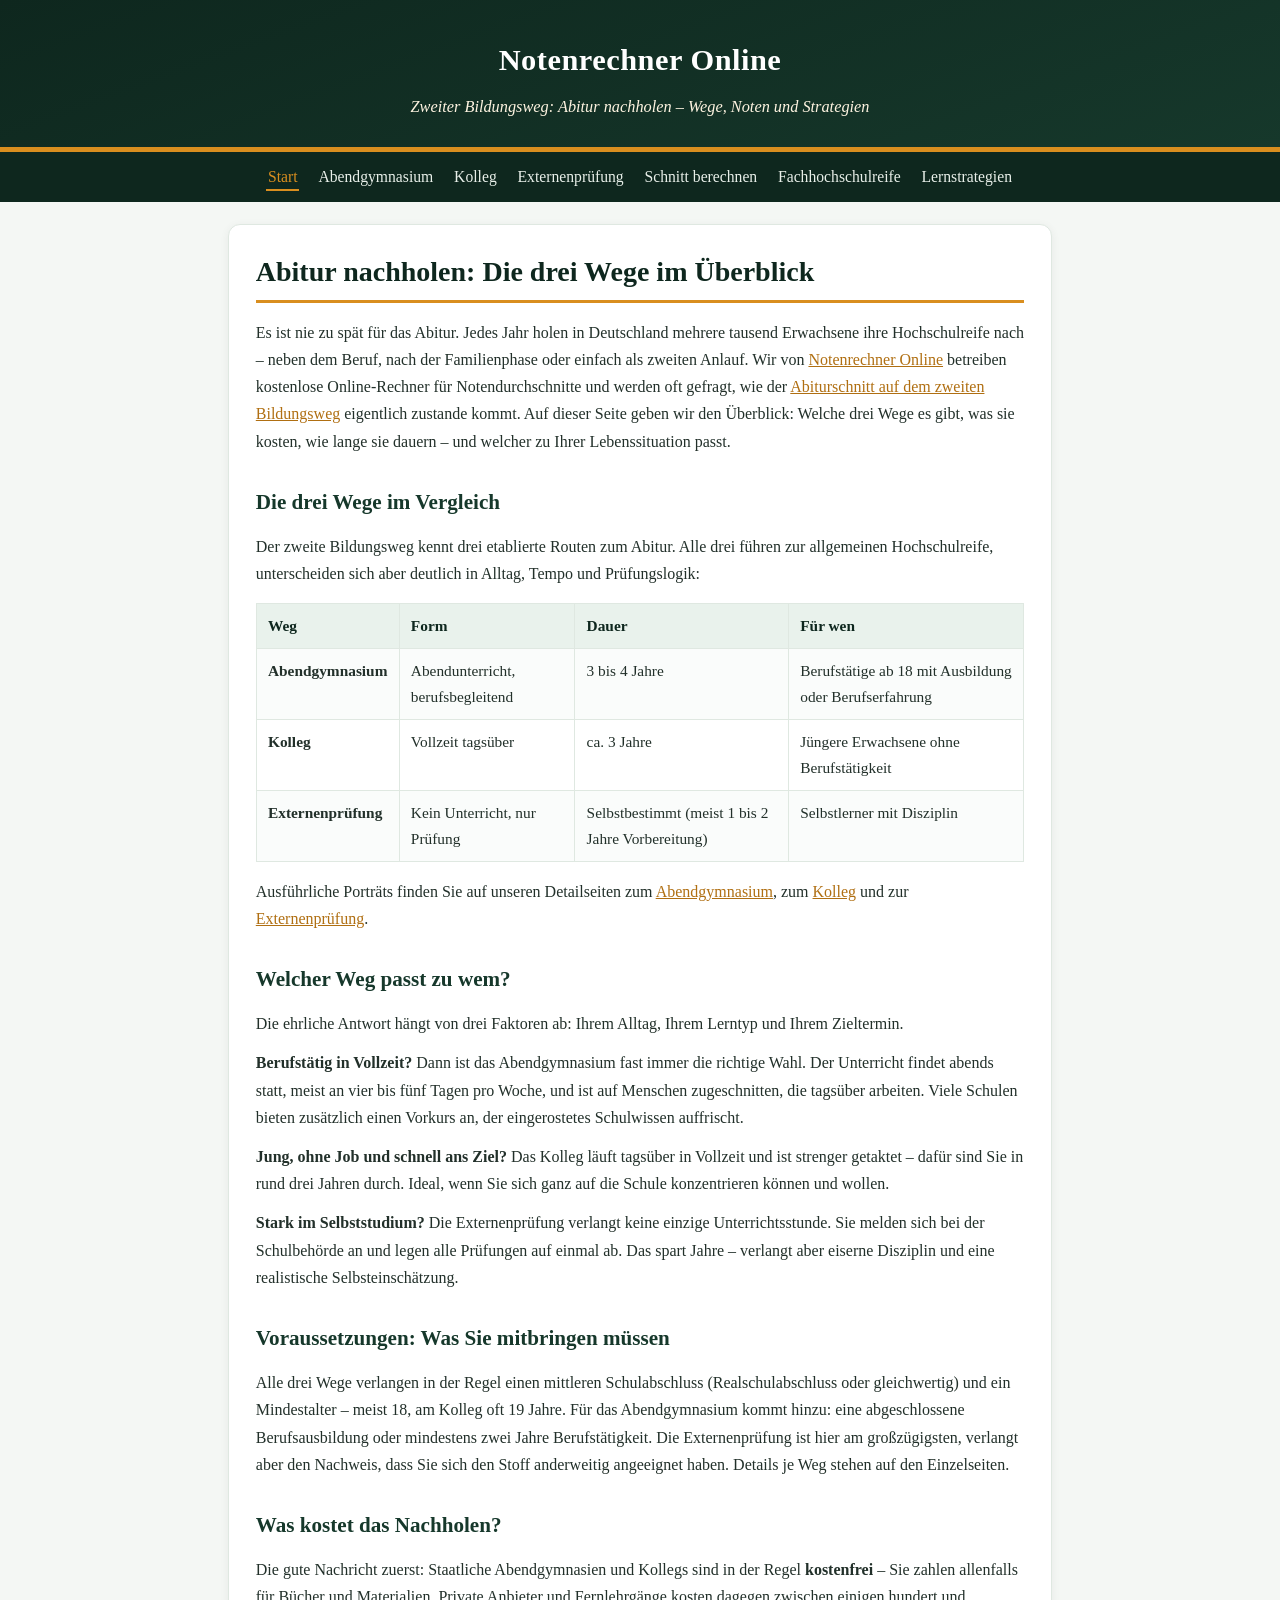
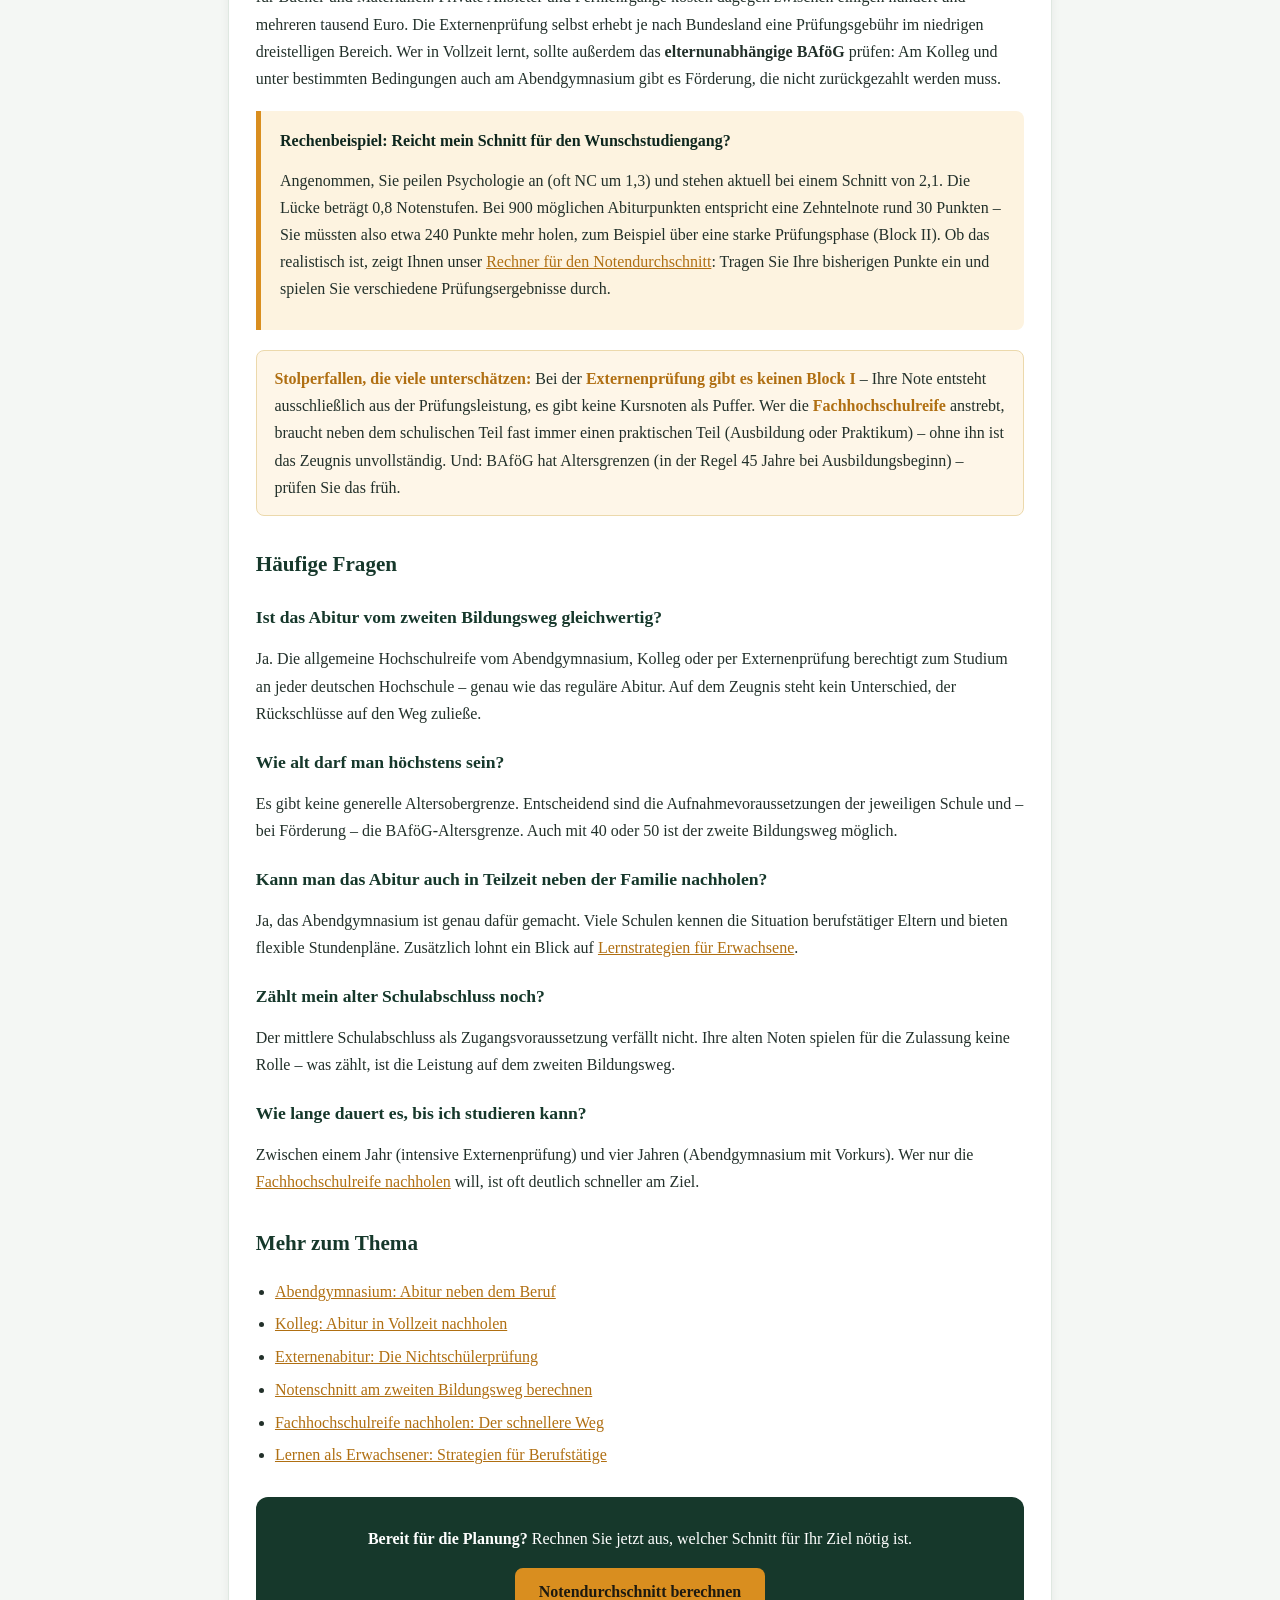
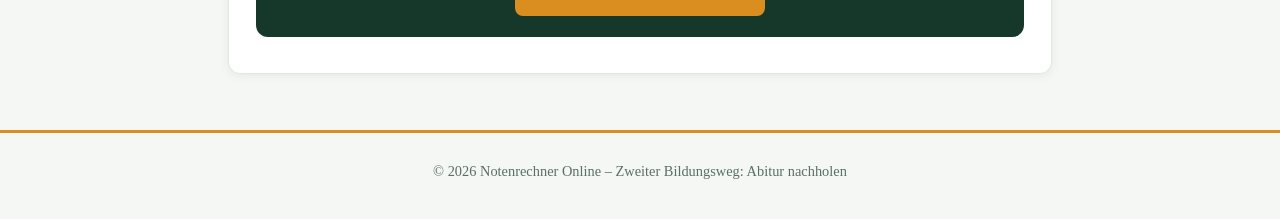
==== index.html @ 5f26ab03 "Add files via upload" ====
<!DOCTYPE html>
<html lang="de">
<head>
<meta charset="UTF-8">
<meta name="viewport" content="width=device-width, initial-scale=1.0">
<title>Abitur nachholen: Die 3 Wege im Überblick | Notenrechner Online</title>
<meta name="description" content="Abitur nachholen am Abendgymnasium, Kolleg oder per Externenprüfung: Wir vergleichen Wege, Dauer, Voraussetzungen und Kosten – und zeigen, wie der Notenschnitt zählt.">
<link rel="stylesheet" href="style.css">
</head>
<body>
<header class="site">
<div class="brand">Notenrechner Online</div>
<div class="tagline">Zweiter Bildungsweg: Abitur nachholen – Wege, Noten und Strategien</div>
</header>
<nav class="top">
<ul>
<li><a href="index.html" class="active">Start</a></li>
<li><a href="abendgymnasium.html">Abendgymnasium</a></li>
<li><a href="kolleg.html">Kolleg</a></li>
<li><a href="externenpruefung.html">Externenprüfung</a></li>
<li><a href="notenschnitt-berechnen.html">Schnitt berechnen</a></li>
<li><a href="fachhochschulreife-nachholen.html">Fachhochschulreife</a></li>
<li><a href="lernen-als-erwachsener.html">Lernstrategien</a></li>
</ul>
</nav>
<main>
<article class="card">
<h1>Abitur nachholen: Die drei Wege im Überblick</h1>
<p>Es ist nie zu spät für das Abitur. Jedes Jahr holen in Deutschland mehrere tausend Erwachsene ihre Hochschulreife nach – neben dem Beruf, nach der Familienphase oder einfach als zweiten Anlauf. Wir von <a href="https://notenrechner-online.de/">Notenrechner Online</a> betreiben kostenlose Online-Rechner für Notendurchschnitte und werden oft gefragt, wie der <a href="https://notenrechner-online.de/abitur-punkte-berechnen/">Abiturschnitt auf dem zweiten Bildungsweg</a> eigentlich zustande kommt. Auf dieser Seite geben wir den Überblick: Welche drei Wege es gibt, was sie kosten, wie lange sie dauern – und welcher zu Ihrer Lebenssituation passt.</p>

<h2>Die drei Wege im Vergleich</h2>
<p>Der zweite Bildungsweg kennt drei etablierte Routen zum Abitur. Alle drei führen zur allgemeinen Hochschulreife, unterscheiden sich aber deutlich in Alltag, Tempo und Prüfungslogik:</p>
<table>
<tr><th>Weg</th><th>Form</th><th>Dauer</th><th>Für wen</th></tr>
<tr><td><strong>Abendgymnasium</strong></td><td>Abendunterricht, berufsbegleitend</td><td>3 bis 4 Jahre</td><td>Berufstätige ab 18 mit Ausbildung oder Berufserfahrung</td></tr>
<tr><td><strong>Kolleg</strong></td><td>Vollzeit tagsüber</td><td>ca. 3 Jahre</td><td>Jüngere Erwachsene ohne Berufstätigkeit</td></tr>
<tr><td><strong>Externenprüfung</strong></td><td>Kein Unterricht, nur Prüfung</td><td>Selbstbestimmt (meist 1 bis 2 Jahre Vorbereitung)</td><td>Selbstlerner mit Disziplin</td></tr>
</table>
<p>Ausführliche Porträts finden Sie auf unseren Detailseiten zum <a href="abendgymnasium.html">Abendgymnasium</a>, zum <a href="kolleg.html">Kolleg</a> und zur <a href="externenpruefung.html">Externenprüfung</a>.</p>

<h2>Welcher Weg passt zu wem?</h2>
<p>Die ehrliche Antwort hängt von drei Faktoren ab: Ihrem Alltag, Ihrem Lerntyp und Ihrem Zieltermin.</p>
<p><strong>Berufstätig in Vollzeit?</strong> Dann ist das Abendgymnasium fast immer die richtige Wahl. Der Unterricht findet abends statt, meist an vier bis fünf Tagen pro Woche, und ist auf Menschen zugeschnitten, die tagsüber arbeiten. Viele Schulen bieten zusätzlich einen Vorkurs an, der eingerostetes Schulwissen auffrischt.</p>
<p><strong>Jung, ohne Job und schnell ans Ziel?</strong> Das Kolleg läuft tagsüber in Vollzeit und ist strenger getaktet – dafür sind Sie in rund drei Jahren durch. Ideal, wenn Sie sich ganz auf die Schule konzentrieren können und wollen.</p>
<p><strong>Stark im Selbststudium?</strong> Die Externenprüfung verlangt keine einzige Unterrichtsstunde. Sie melden sich bei der Schulbehörde an und legen alle Prüfungen auf einmal ab. Das spart Jahre – verlangt aber eiserne Disziplin und eine realistische Selbsteinschätzung.</p>

<h2>Voraussetzungen: Was Sie mitbringen müssen</h2>
<p>Alle drei Wege verlangen in der Regel einen mittleren Schulabschluss (Realschulabschluss oder gleichwertig) und ein Mindestalter – meist 18, am Kolleg oft 19 Jahre. Für das Abendgymnasium kommt hinzu: eine abgeschlossene Berufsausbildung oder mindestens zwei Jahre Berufstätigkeit. Die Externenprüfung ist hier am großzügigsten, verlangt aber den Nachweis, dass Sie sich den Stoff anderweitig angeeignet haben. Details je Weg stehen auf den Einzelseiten.</p>

<h2>Was kostet das Nachholen?</h2>
<p>Die gute Nachricht zuerst: Staatliche Abendgymnasien und Kollegs sind in der Regel <strong>kostenfrei</strong> – Sie zahlen allenfalls für Bücher und Materialien. Private Anbieter und Fernlehrgänge kosten dagegen zwischen einigen hundert und mehreren tausend Euro. Die Externenprüfung selbst erhebt je nach Bundesland eine Prüfungsgebühr im niedrigen dreistelligen Bereich. Wer in Vollzeit lernt, sollte außerdem das <strong>elternunabhängige BAföG</strong> prüfen: Am Kolleg und unter bestimmten Bedingungen auch am Abendgymnasium gibt es Förderung, die nicht zurückgezahlt werden muss.</p>

<div class="example">
<strong class="title">Rechenbeispiel: Reicht mein Schnitt für den Wunschstudiengang?</strong>
<p>Angenommen, Sie peilen Psychologie an (oft NC um 1,3) und stehen aktuell bei einem Schnitt von 2,1. Die Lücke beträgt 0,8 Notenstufen. Bei 900 möglichen Abiturpunkten entspricht eine Zehntelnote rund 30 Punkten – Sie müssten also etwa 240 Punkte mehr holen, zum Beispiel über eine starke Prüfungsphase (Block II). Ob das realistisch ist, zeigt Ihnen unser <a href="https://notenrechner-online.de/notendurchschnitt-berechnen/">Rechner für den Notendurchschnitt</a>: Tragen Sie Ihre bisherigen Punkte ein und spielen Sie verschiedene Prüfungsergebnisse durch.</p>
</div>

<div class="warning">
<strong>Stolperfallen, die viele unterschätzen:</strong> Bei der <strong>Externenprüfung gibt es keinen Block I</strong> – Ihre Note entsteht ausschließlich aus der Prüfungsleistung, es gibt keine Kursnoten als Puffer. Wer die <strong>Fachhochschulreife</strong> anstrebt, braucht neben dem schulischen Teil fast immer einen praktischen Teil (Ausbildung oder Praktikum) – ohne ihn ist das Zeugnis unvollständig. Und: BAföG hat Altersgrenzen (in der Regel 45 Jahre bei Ausbildungsbeginn) – prüfen Sie das früh.
</div>

<h2>Häufige Fragen</h2>
<h3>Ist das Abitur vom zweiten Bildungsweg gleichwertig?</h3>
<p>Ja. Die allgemeine Hochschulreife vom Abendgymnasium, Kolleg oder per Externenprüfung berechtigt zum Studium an jeder deutschen Hochschule – genau wie das reguläre Abitur. Auf dem Zeugnis steht kein Unterschied, der Rückschlüsse auf den Weg zuließe.</p>
<h3>Wie alt darf man höchstens sein?</h3>
<p>Es gibt keine generelle Altersobergrenze. Entscheidend sind die Aufnahmevoraussetzungen der jeweiligen Schule und – bei Förderung – die BAföG-Altersgrenze. Auch mit 40 oder 50 ist der zweite Bildungsweg möglich.</p>
<h3>Kann man das Abitur auch in Teilzeit neben der Familie nachholen?</h3>
<p>Ja, das Abendgymnasium ist genau dafür gemacht. Viele Schulen kennen die Situation berufstätiger Eltern und bieten flexible Stundenpläne. Zusätzlich lohnt ein Blick auf <a href="lernen-als-erwachsener.html">Lernstrategien für Erwachsene</a>.</p>
<h3>Zählt mein alter Schulabschluss noch?</h3>
<p>Der mittlere Schulabschluss als Zugangsvoraussetzung verfällt nicht. Ihre alten Noten spielen für die Zulassung keine Rolle – was zählt, ist die Leistung auf dem zweiten Bildungsweg.</p>
<h3>Wie lange dauert es, bis ich studieren kann?</h3>
<p>Zwischen einem Jahr (intensive Externenprüfung) und vier Jahren (Abendgymnasium mit Vorkurs). Wer nur die <a href="fachhochschulreife-nachholen.html">Fachhochschulreife nachholen</a> will, ist oft deutlich schneller am Ziel.</p>

<div class="more">
<h2>Mehr zum Thema</h2>
<ul>
<li><a href="abendgymnasium.html">Abendgymnasium: Abitur neben dem Beruf</a></li>
<li><a href="kolleg.html">Kolleg: Abitur in Vollzeit nachholen</a></li>
<li><a href="externenpruefung.html">Externenabitur: Die Nichtschülerprüfung</a></li>
<li><a href="notenschnitt-berechnen.html">Notenschnitt am zweiten Bildungsweg berechnen</a></li>
<li><a href="fachhochschulreife-nachholen.html">Fachhochschulreife nachholen: Der schnellere Weg</a></li>
<li><a href="lernen-als-erwachsener.html">Lernen als Erwachsener: Strategien für Berufstätige</a></li>
</ul>
</div>

<div class="cta">
<p><strong>Bereit für die Planung?</strong> Rechnen Sie jetzt aus, welcher Schnitt für Ihr Ziel nötig ist.</p>
<a class="btn" href="https://notenrechner-online.de/notendurchschnitt-berechnen/">Notendurchschnitt berechnen</a>
</div>
</article>
</main>
<footer class="site">© 2026 Notenrechner Online – Zweiter Bildungsweg: Abitur nachholen</footer>
</body>
</html>
---- style.css ----
/* Zweiter Bildungsweg – deep forest green + amber "evening school" theme */
:root {
  --forest: #16382b;
  --forest-dark: #0e271e;
  --forest-light: #e9f2ec;
  --amber: #d98e1f;
  --amber-dark: #b06f12;
  --amber-light: #fdf3e0;
  --ink: #22302a;
  --muted: #5c6f64;
  --card: #ffffff;
  --line: #dfe8e1;
  --radius: 12px;
}
* { box-sizing: border-box; }
body {
  margin: 0;
  font-family: Georgia, "Times New Roman", serif;
  color: var(--ink);
  background: #f4f7f4;
  line-height: 1.7;
}
header.site {
  background: linear-gradient(160deg, var(--forest-dark), var(--forest));
  color: #fff;
  padding: 2.2rem 1.2rem 1.6rem;
  text-align: center;
  border-bottom: 5px solid var(--amber);
}
header.site .brand {
  font-size: 1.9rem;
  letter-spacing: 0.5px;
  font-weight: bold;
}
header.site .brand a { color: #fff; text-decoration: none; }
header.site .tagline {
  margin-top: 0.4rem;
  color: var(--amber-light);
  font-style: italic;
  font-size: 1.02rem;
}
nav.top {
  background: var(--forest-dark);
  padding: 0.2rem 0.6rem;
  position: sticky;
  top: 0;
  z-index: 10;
}
nav.top ul {
  list-style: none;
  margin: 0;
  padding: 0.5rem 0;
  display: flex;
  flex-wrap: wrap;
  gap: 0.2rem 1.1rem;
  justify-content: center;
}
nav.top a {
  color: #e8efe9;
  text-decoration: none;
  font-size: 0.98rem;
  padding: 0.25rem 0.1rem;
  border-bottom: 2px solid transparent;
}
nav.top a:hover { color: var(--amber); }
nav.top a.active { color: var(--amber); border-bottom-color: var(--amber); }
main { max-width: 860px; margin: 0 auto; padding: 1.4rem 1.1rem 2.5rem; }
article.card {
  background: var(--card);
  border: 1px solid var(--line);
  border-radius: var(--radius);
  padding: 1.8rem 1.7rem;
  box-shadow: 0 2px 10px rgba(14, 39, 30, 0.06);
}
h1 {
  color: var(--forest-dark);
  font-size: 1.75rem;
  line-height: 1.3;
  margin: 0 0 1rem;
  padding-bottom: 0.6rem;
  border-bottom: 3px solid var(--amber);
}
h2 {
  color: var(--forest);
  font-size: 1.32rem;
  margin: 1.9rem 0 0.7rem;
}
h3 {
  color: var(--forest);
  font-size: 1.1rem;
  margin: 1.3rem 0 0.5rem;
}
p { margin: 0.75rem 0; }
a { color: var(--amber-dark); }
a:hover { color: var(--forest); }
table {
  width: 100%;
  border-collapse: collapse;
  margin: 1rem 0;
  font-size: 0.96rem;
}
th, td {
  border: 1px solid var(--line);
  padding: 0.55rem 0.7rem;
  text-align: left;
  vertical-align: top;
}
th { background: var(--forest-light); color: var(--forest-dark); }
tr:nth-child(even) td { background: #fafcfb; }
.example {
  background: var(--amber-light);
  border-left: 5px solid var(--amber);
  border-radius: 0 8px 8px 0;
  padding: 1rem 1.2rem;
  margin: 1.2rem 0;
}
.example strong.title { display: block; color: var(--forest-dark); margin-bottom: 0.4rem; }
.warning {
  background: #fef6e8;
  border: 1px solid #ecd9ac;
  border-radius: 8px;
  padding: 0.9rem 1.1rem;
  margin: 1.2rem 0;
}
.warning strong { color: var(--amber-dark); }
.cta {
  background: var(--forest);
  color: #fff;
  border-radius: var(--radius);
  padding: 1.3rem 1.4rem;
  margin: 1.8rem 0 0.5rem;
  text-align: center;
}
.cta p { margin: 0.4rem 0; }
.cta a.btn {
  display: inline-block;
  background: var(--amber);
  color: #1d1a10;
  font-weight: bold;
  text-decoration: none;
  padding: 0.65rem 1.5rem;
  border-radius: 8px;
  margin-top: 0.6rem;
}
.cta a.btn:hover { background: #f0a832; color: #1d1a10; }
.more { margin-top: 1.8rem; }
.more ul { padding-left: 1.2rem; }
.more li { margin: 0.35rem 0; }
footer.site {
  text-align: center;
  color: var(--muted);
  font-size: 0.9rem;
  padding: 1.6rem 1rem 2.2rem;
  border-top: 3px solid var(--amber);
  margin-top: 1rem;
}
@media (max-width: 640px) {
  article.card { padding: 1.2rem 1rem; }
  h1 { font-size: 1.45rem; }
  nav.top ul { gap: 0.2rem 0.8rem; }
}
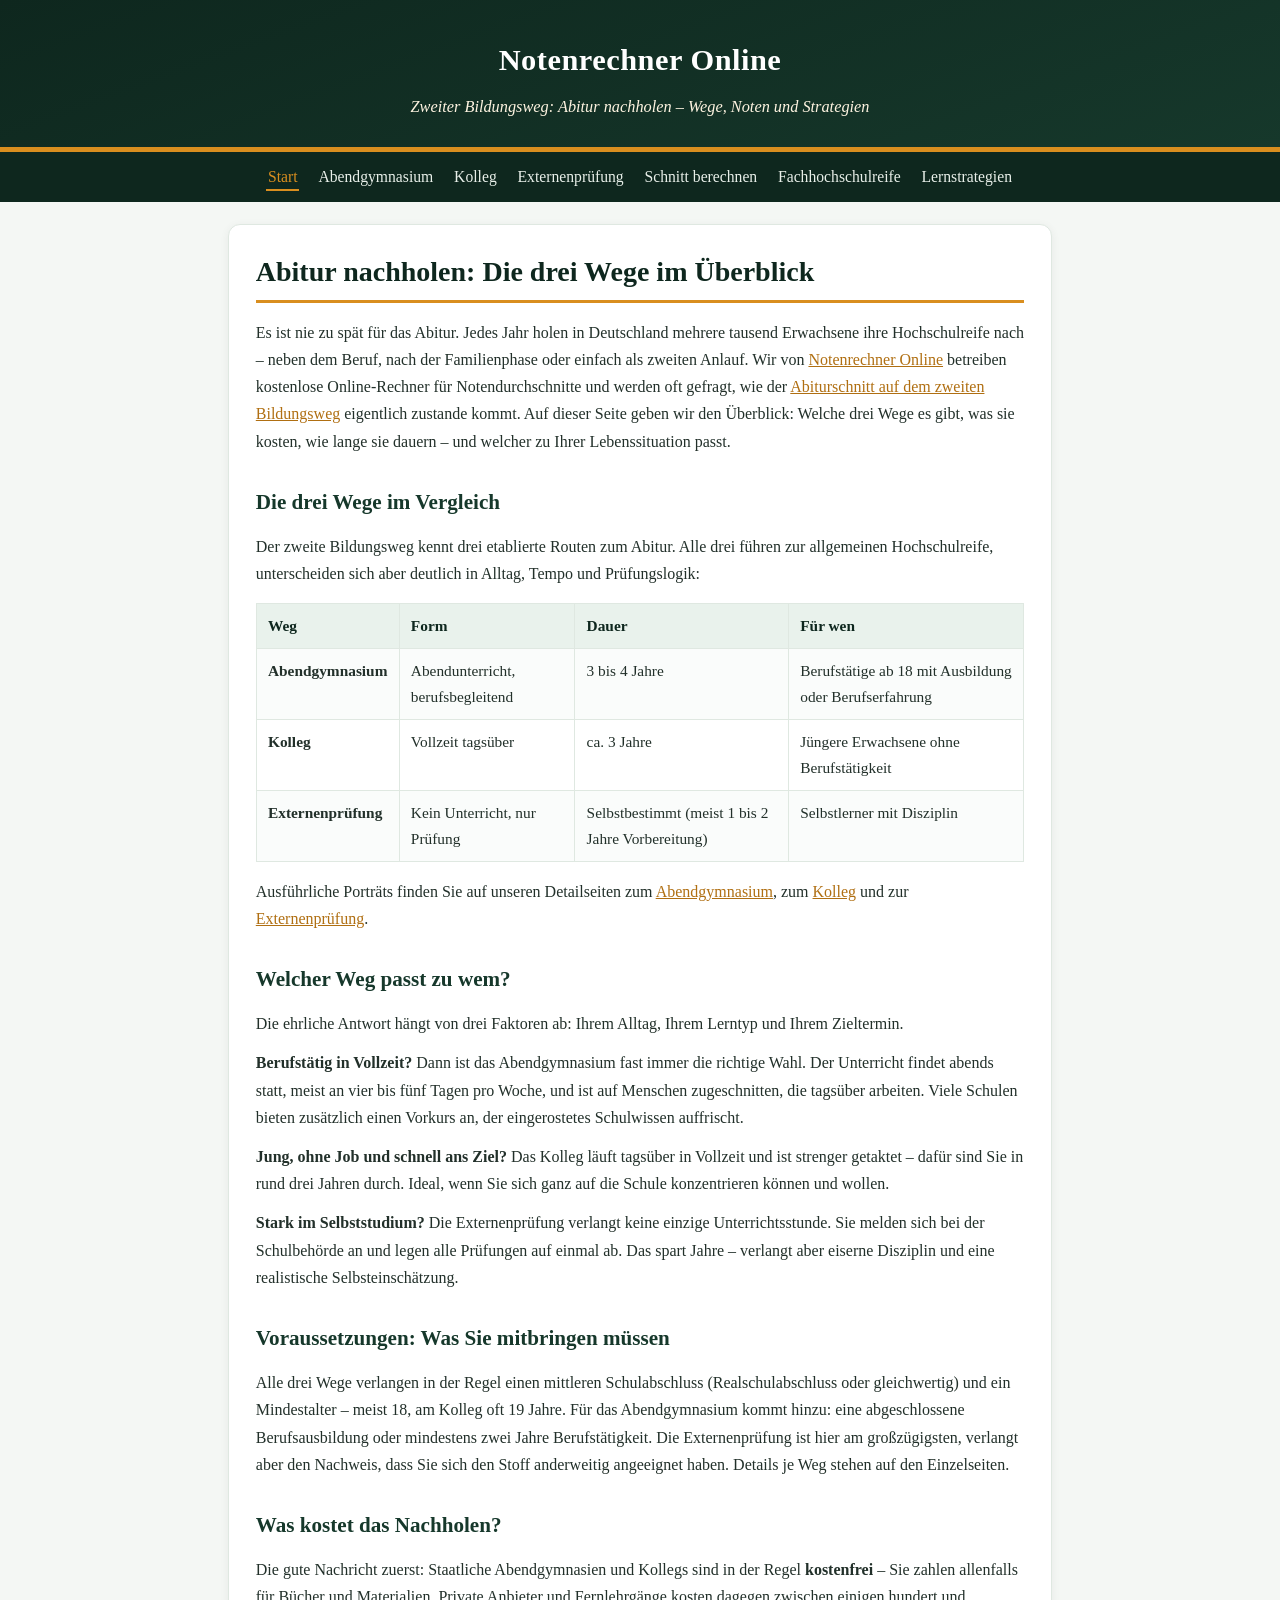
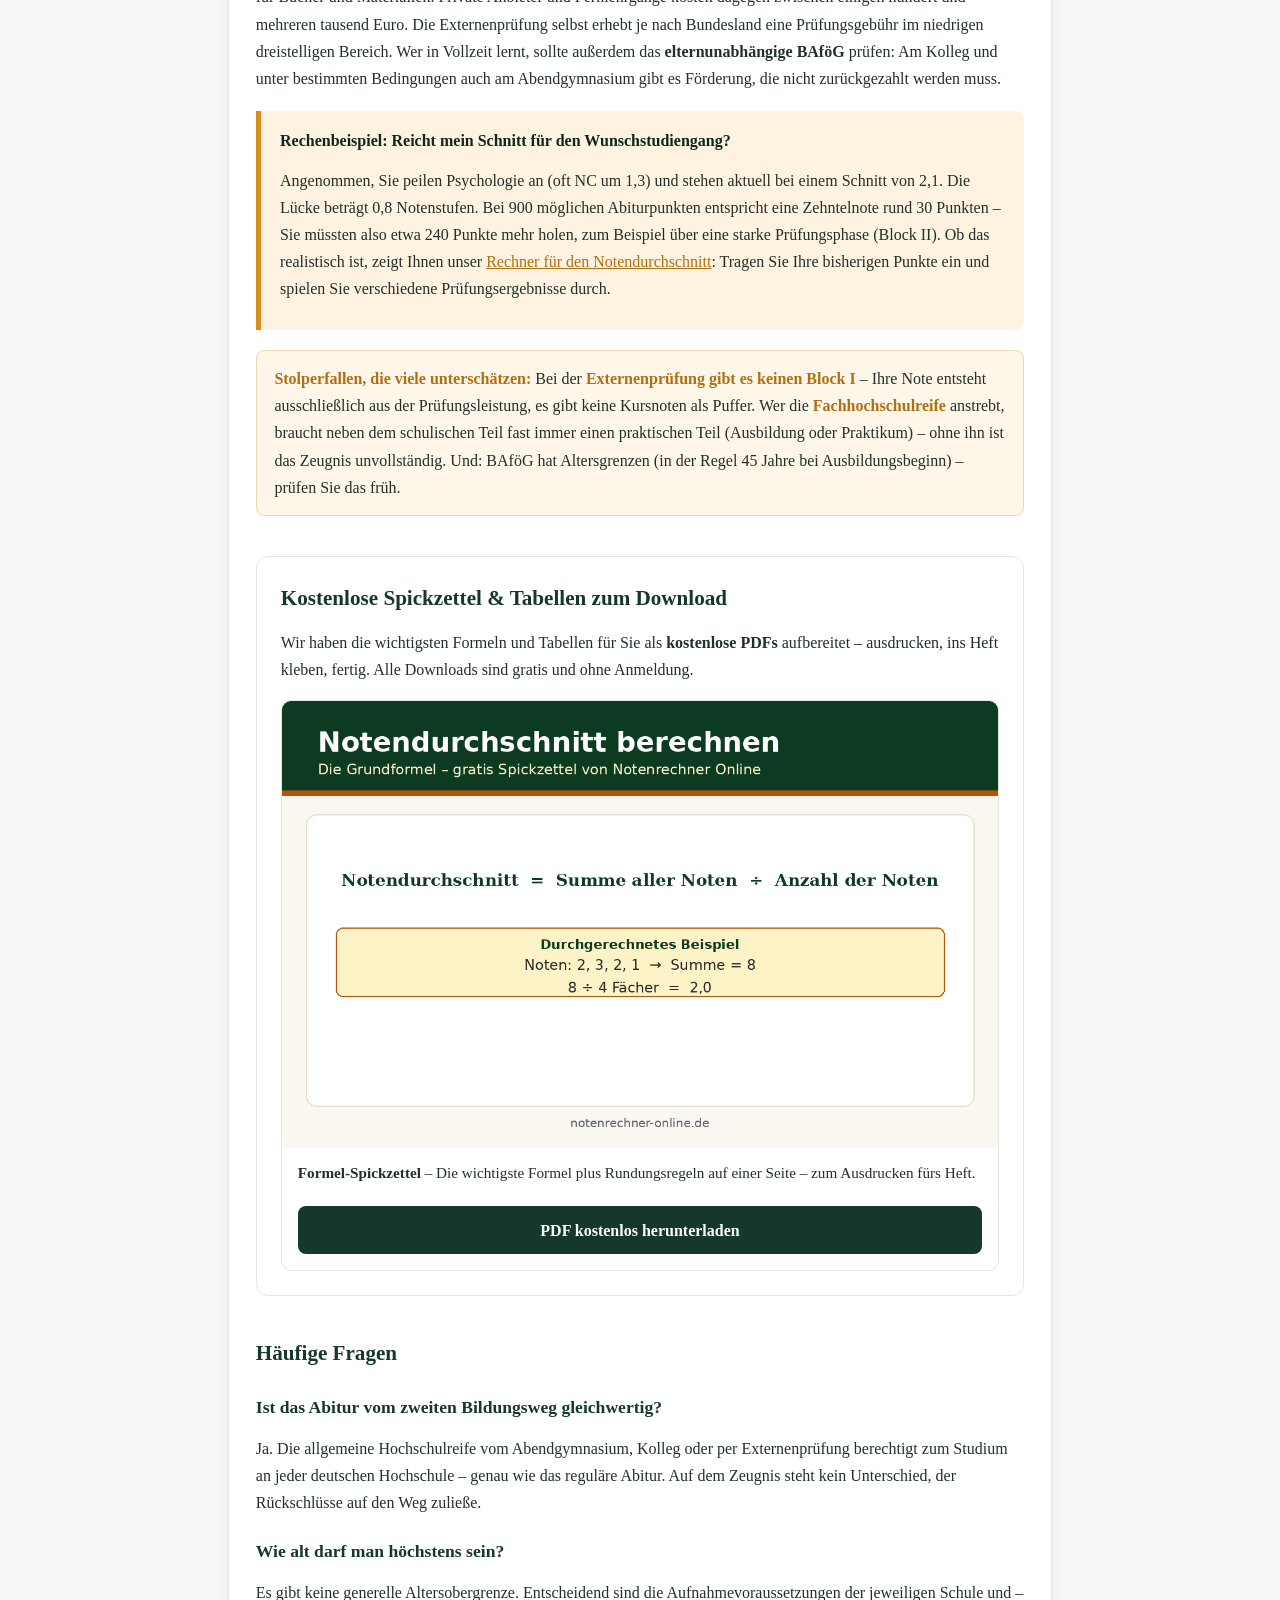
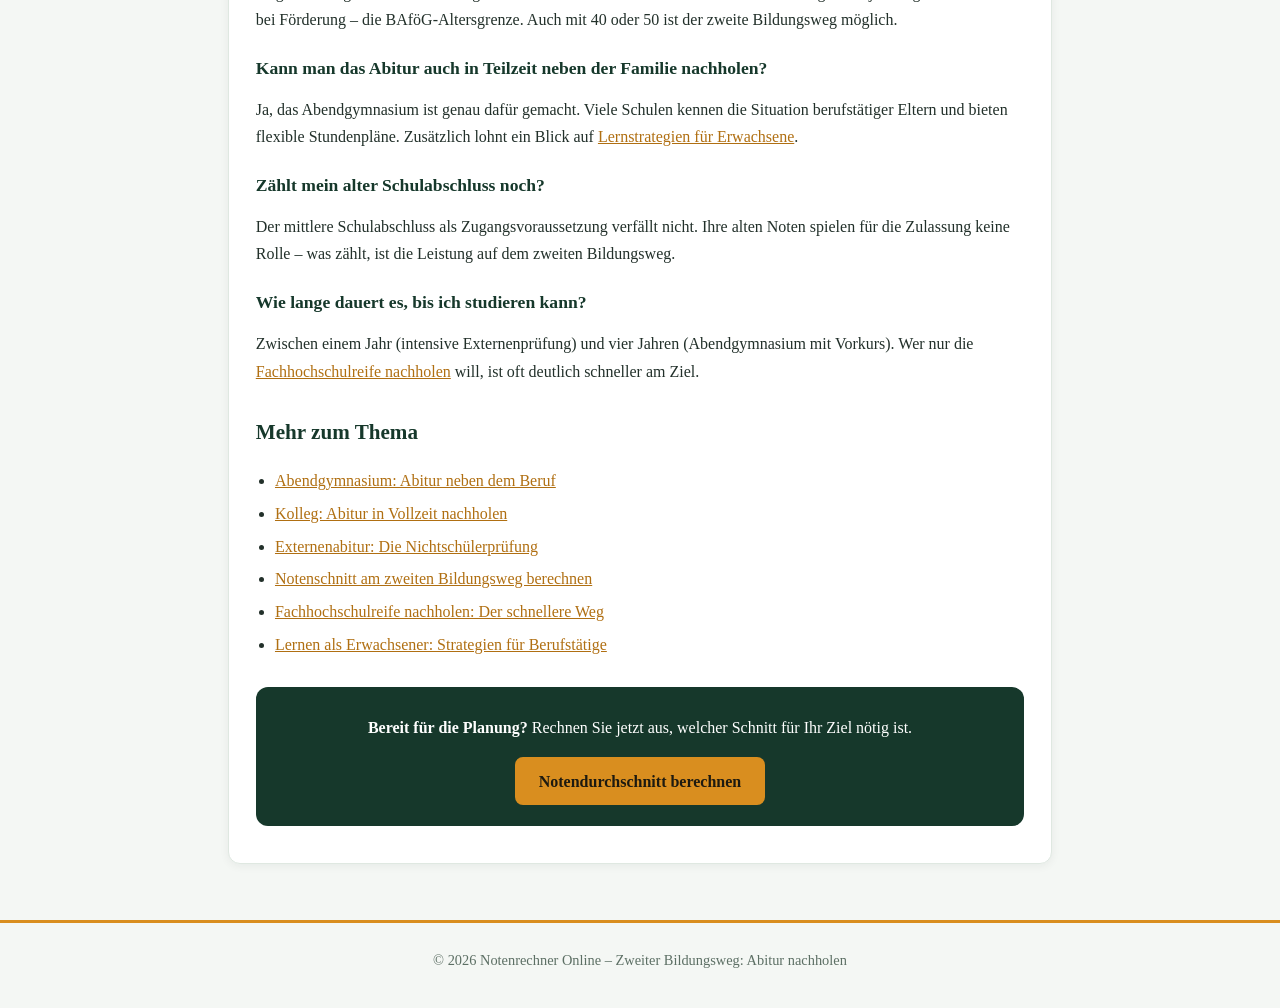
==== commit ab8f2408: "Add resources section: formula/table graphics + downloadable PDFs" ====
--- a/index.html
+++ b/index.html
@@ -59,6 +59,18 @@
 <strong>Stolperfallen, die viele unterschätzen:</strong> Bei der <strong>Externenprüfung gibt es keinen Block I</strong> – Ihre Note entsteht ausschließlich aus der Prüfungsleistung, es gibt keine Kursnoten als Puffer. Wer die <strong>Fachhochschulreife</strong> anstrebt, braucht neben dem schulischen Teil fast immer einen praktischen Teil (Ausbildung oder Praktikum) – ohne ihn ist das Zeugnis unvollständig. Und: BAföG hat Altersgrenzen (in der Regel 45 Jahre bei Ausbildungsbeginn) – prüfen Sie das früh.
 </div>
 
+<section class="ressourcen" aria-label="Kostenlose Downloads">
+<h2>Kostenlose Spickzettel &amp; Tabellen zum Download</h2>
+<p>Wir haben die wichtigsten Formeln und Tabellen f&uuml;r Sie als <strong>kostenlose PDFs</strong> aufbereitet &ndash; ausdrucken, ins Heft kleben, fertig. Alle Downloads sind gratis und ohne Anmeldung.</p>
+<div class="resource-grid">
+<figure class="resource">
+<a href="assets/notendurchschnitt-formel-spickzettel.pdf" download><img src="assets/notendurchschnitt-formel-berechnen.png" alt="Formel zur Berechnung des Notendurchschnitts: Summe aller Noten geteilt durch die Anzahl der Noten, mit durchgerechnetem Beispiel" loading="lazy" width="1200" height="750"></a>
+<figcaption><strong>Formel-Spickzettel</strong> &ndash; Die wichtigste Formel plus Rundungsregeln auf einer Seite &ndash; zum Ausdrucken f&uuml;rs Heft.</figcaption>
+<a class="download-btn" href="assets/notendurchschnitt-formel-spickzettel.pdf" download>PDF kostenlos herunterladen</a>
+</figure>
+</div>
+</section>
+
 <h2>Häufige Fragen</h2>
 <h3>Ist das Abitur vom zweiten Bildungsweg gleichwertig?</h3>
 <p>Ja. Die allgemeine Hochschulreife vom Abendgymnasium, Kolleg oder per Externenprüfung berechtigt zum Studium an jeder deutschen Hochschule – genau wie das reguläre Abitur. Auf dem Zeugnis steht kein Unterschied, der Rückschlüsse auf den Weg zuließe.</p>
--- a/style.css
+++ b/style.css
@@ -159,3 +159,13 @@
   h1 { font-size: 1.45rem; }
   nav.top ul { gap: 0.2rem 0.8rem; }
 }
+
+/* Ressourcen / Downloads */
+.ressourcen { margin: 2.5rem 0; padding: 1.5rem; background: var(--card, #ffffff); border: 1px solid var(--line, #e5ddcc); border-radius: 12px; }
+.ressourcen h2 { margin-top: 0; }
+.resource-grid { display: grid; grid-template-columns: repeat(auto-fit, minmax(260px, 1fr)); gap: 1.25rem; margin-top: 1rem; }
+.resource { border: 1px solid var(--line, #e5ddcc); border-radius: 10px; overflow: hidden; background: #fff; display: flex; flex-direction: column; margin: 0; }
+.resource img { width: 100%; height: auto; display: block; }
+.resource figcaption { padding: .75rem 1rem; font-size: .95rem; color: var(--ink, #232a26); flex: 1; }
+.download-btn { display: inline-block; margin: .5rem 1rem 1rem; padding: .65rem 1.1rem; background: var(--forest, #14532d); color: #fff !important; border-radius: 8px; text-decoration: none; font-weight: 700; text-align: center; }
+.download-btn:hover { background: var(--forest-dark, #0d3b21); color: #fff; }
